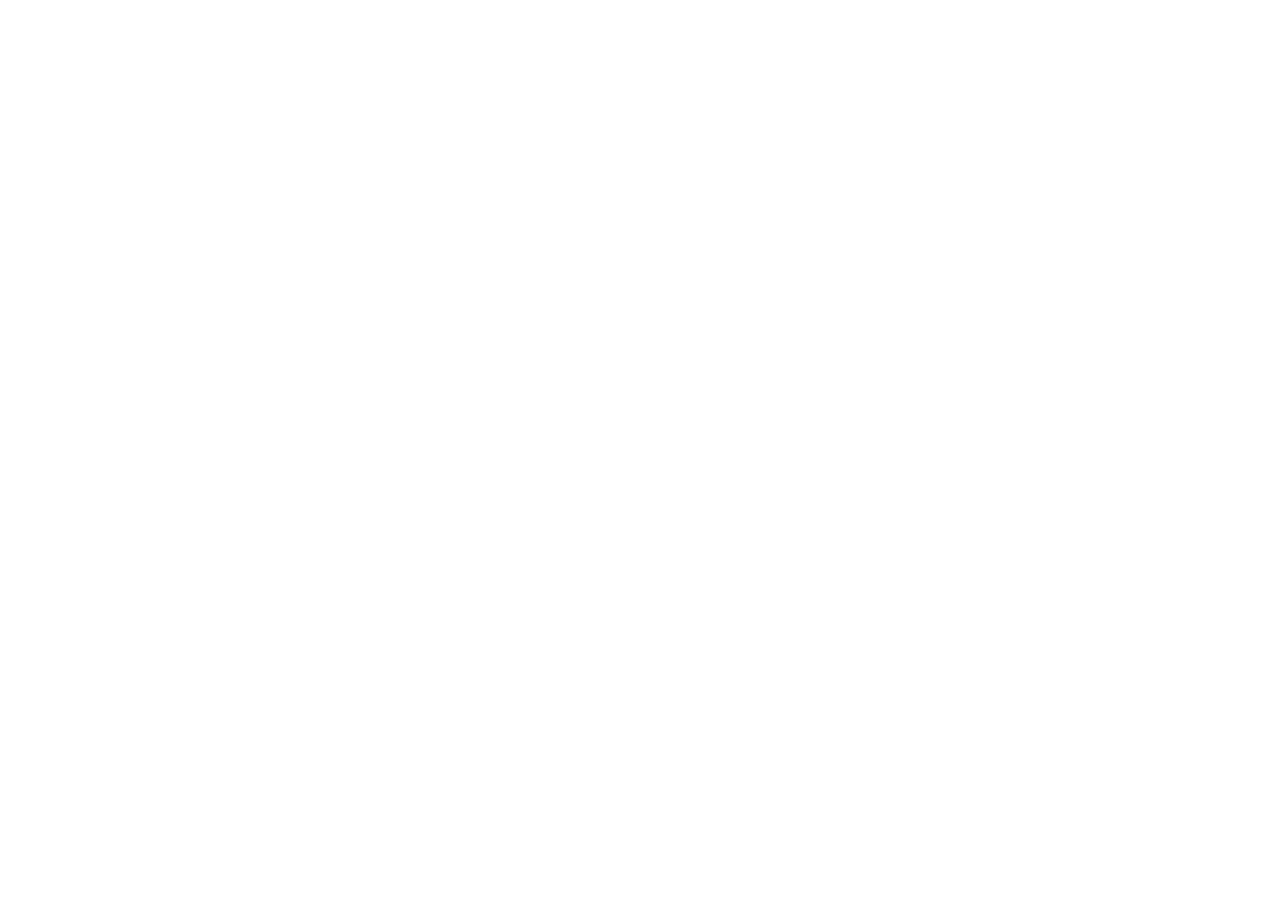
==== index.html @ 1b95c0b8 "1html" ====
<!DOCTYPE html>
<html lang="en">
<head>
    <meta charset="UTF-8">
    <meta name="viewport" content="width=device-width, initial-scale=1.0">
    <link rel="stylesheet" href="style.css">
    <title>Document</title>
</head>
<body>
        
</body>
</html>
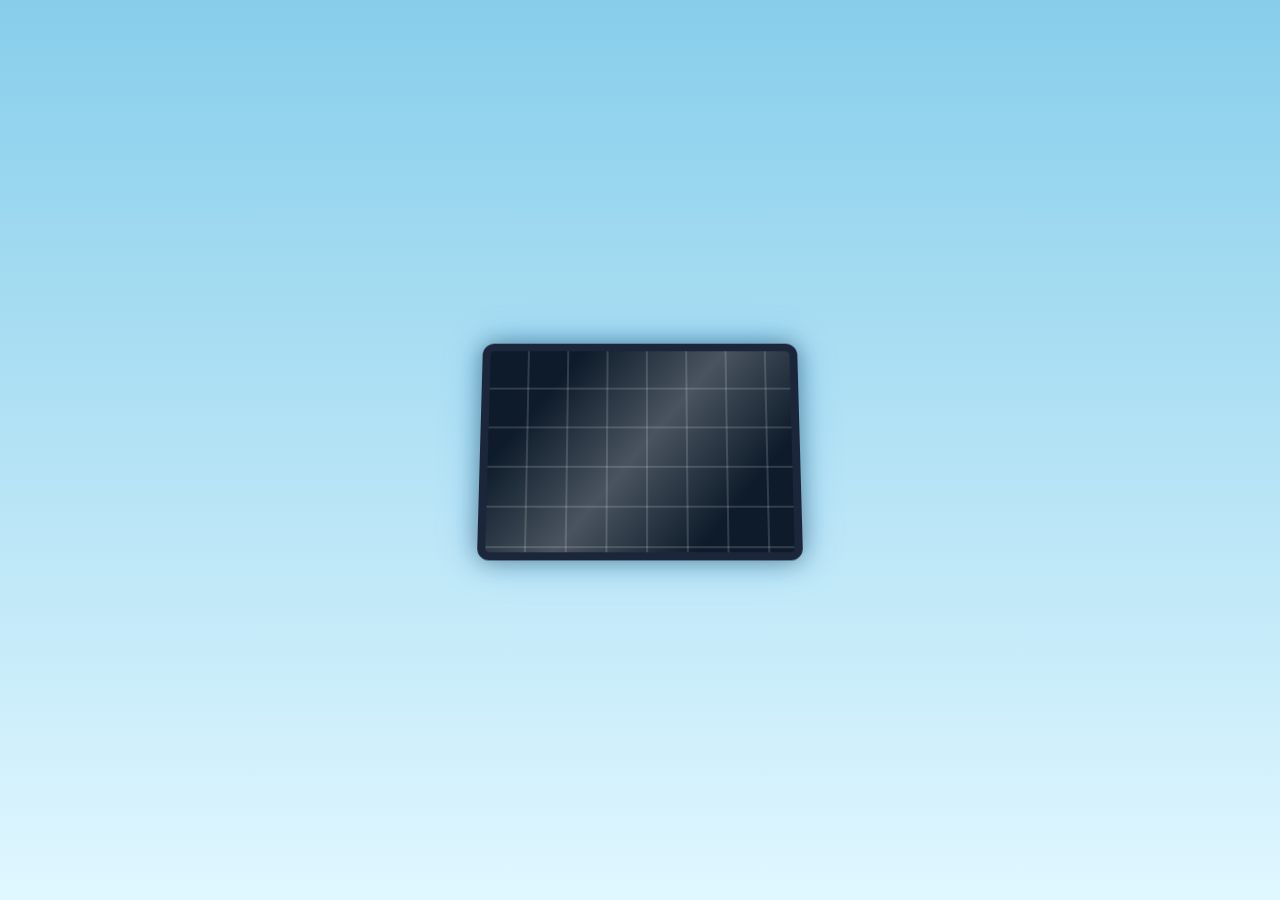
==== commit 403cc2fb: "ألواح شمسية" ====
--- a/index.html
+++ b/index.html
@@ -1,12 +1,16 @@
 <!DOCTYPE html>
-<html lang="en">
+<html lang="ar">
 <head>
-    <meta charset="UTF-8">
-    <meta name="viewport" content="width=device-width, initial-scale=1.0">
-    <link rel="stylesheet" href="style.css">
-    <title>Document</title>
+  <meta charset="UTF-8" />
+  <meta name="viewport" content="width=device-width, initial-scale=1.0"/>
+  <title>Solar Panel</title>
+  <link rel="stylesheet" href="style.css">
 </head>
 <body>
-        
+
+  <div class="solar-panel">
+    <div class="grid"></div>
+  </div>
+
 </body>
 </html>
--- a/style.css
+++ b/style.css
@@ -0,0 +1,74 @@
+*{
+  margin: 0;
+  padding: 0;
+  box-sizing: border-box;
+}
+
+body{
+  height: 100vh;
+  display: flex;
+  justify-content: center;
+  align-items: center;
+  background: linear-gradient(to bottom,#87ceeb,#e0f7ff);
+}
+
+.solar-panel{
+  width: 320px;
+  height: 220px;
+  background: #0d1b2a;
+  border: 8px solid #1b263b;
+  border-radius: 12px;
+  position: relative;
+  overflow: hidden;
+
+  box-shadow:
+  0 0 25px rgba(0,0,0,0.4),
+  0 0 40px rgba(0,150,255,0.3);
+
+  transform: perspective(1000px) rotateX(10deg);
+}
+
+.grid{
+  width: 100%;
+  height: 100%;
+
+  background:
+  repeating-linear-gradient(
+    to right,
+    transparent 0 38px,
+    rgba(255,255,255,0.15) 38px 40px
+  ),
+  repeating-linear-gradient(
+    to bottom,
+    transparent 0 38px,
+    rgba(255,255,255,0.15) 38px 40px
+  );
+
+  position: relative;
+}
+
+.grid::before{
+  content: "";
+  position: absolute;
+  inset: 0;
+
+  background:
+  linear-gradient(
+    130deg,
+    transparent 20%,
+    rgba(255,255,255,0.25) 50%,
+    transparent 80%
+  );
+
+  animation: shine 4s linear infinite;
+}
+
+@keyframes shine{
+  0%{
+    transform: translateX(-100%);
+  }
+
+  100%{
+    transform: translateX(100%);
+  }
+}
